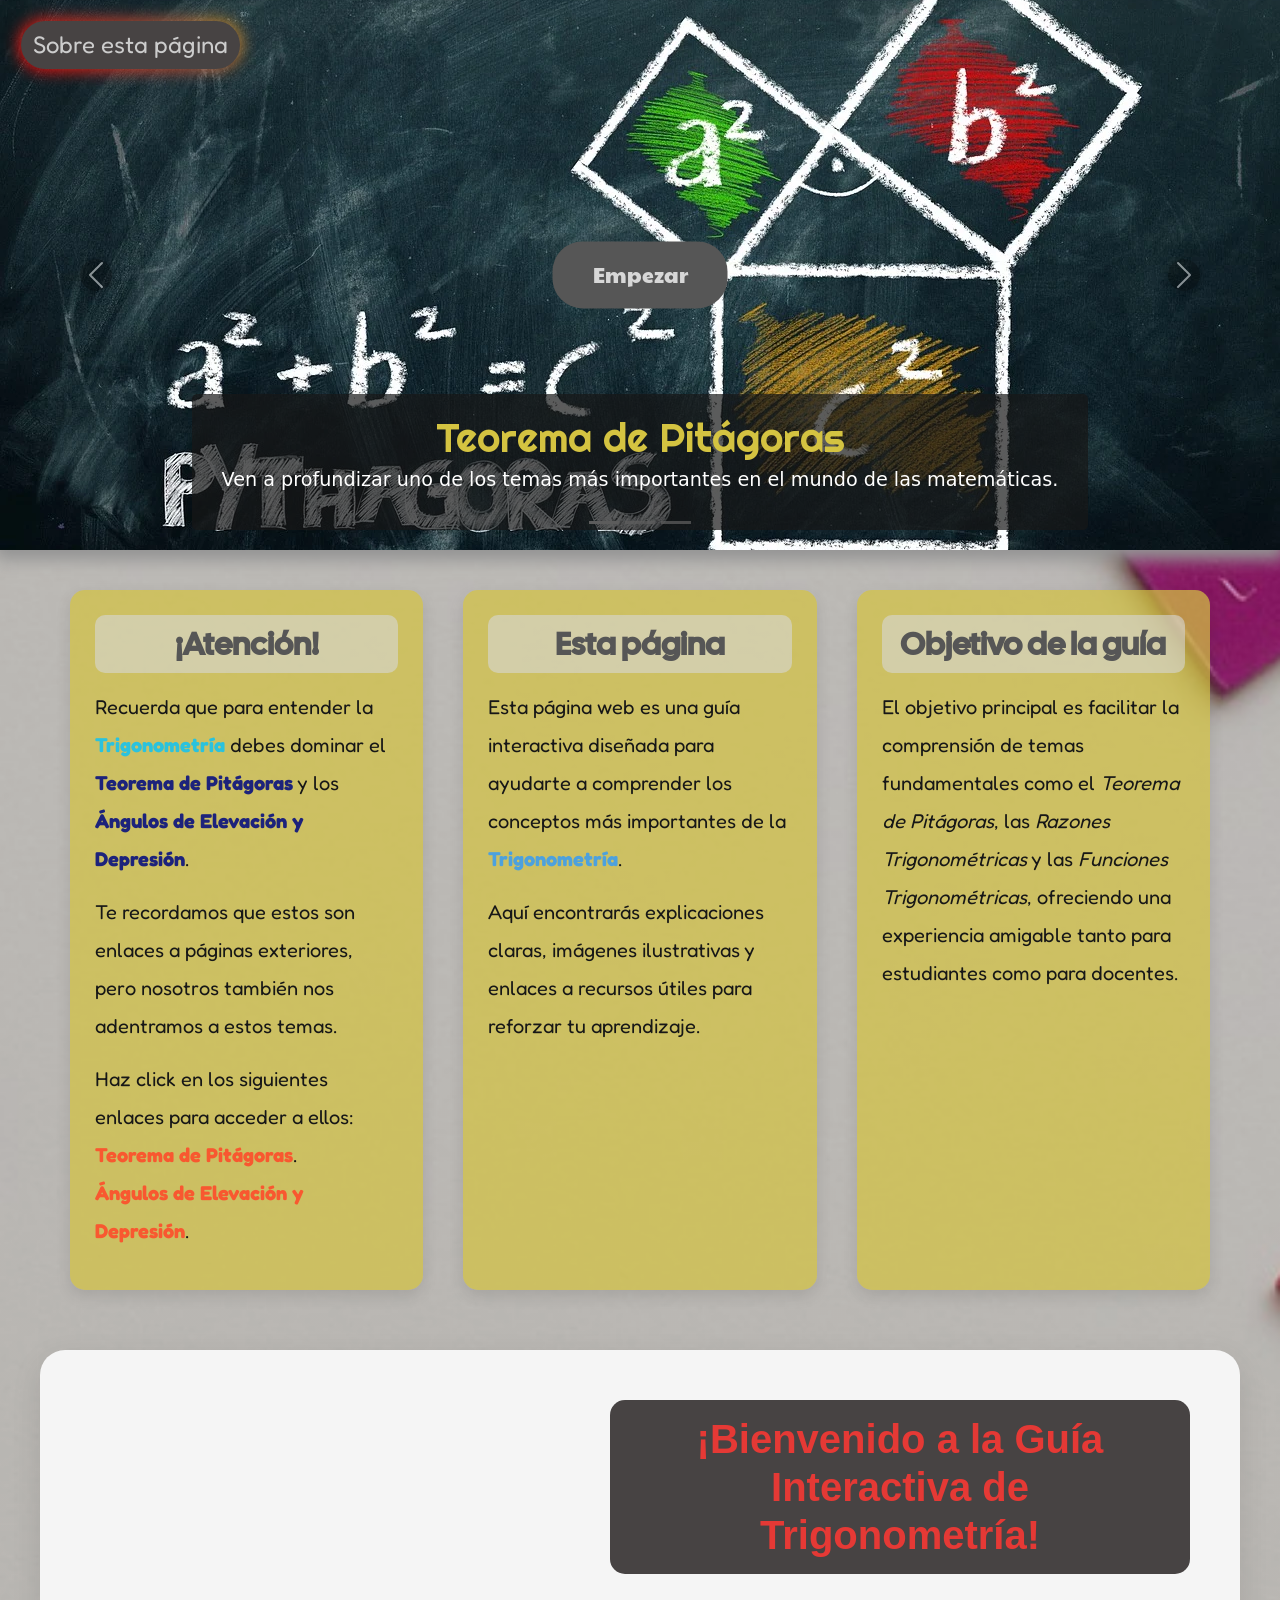
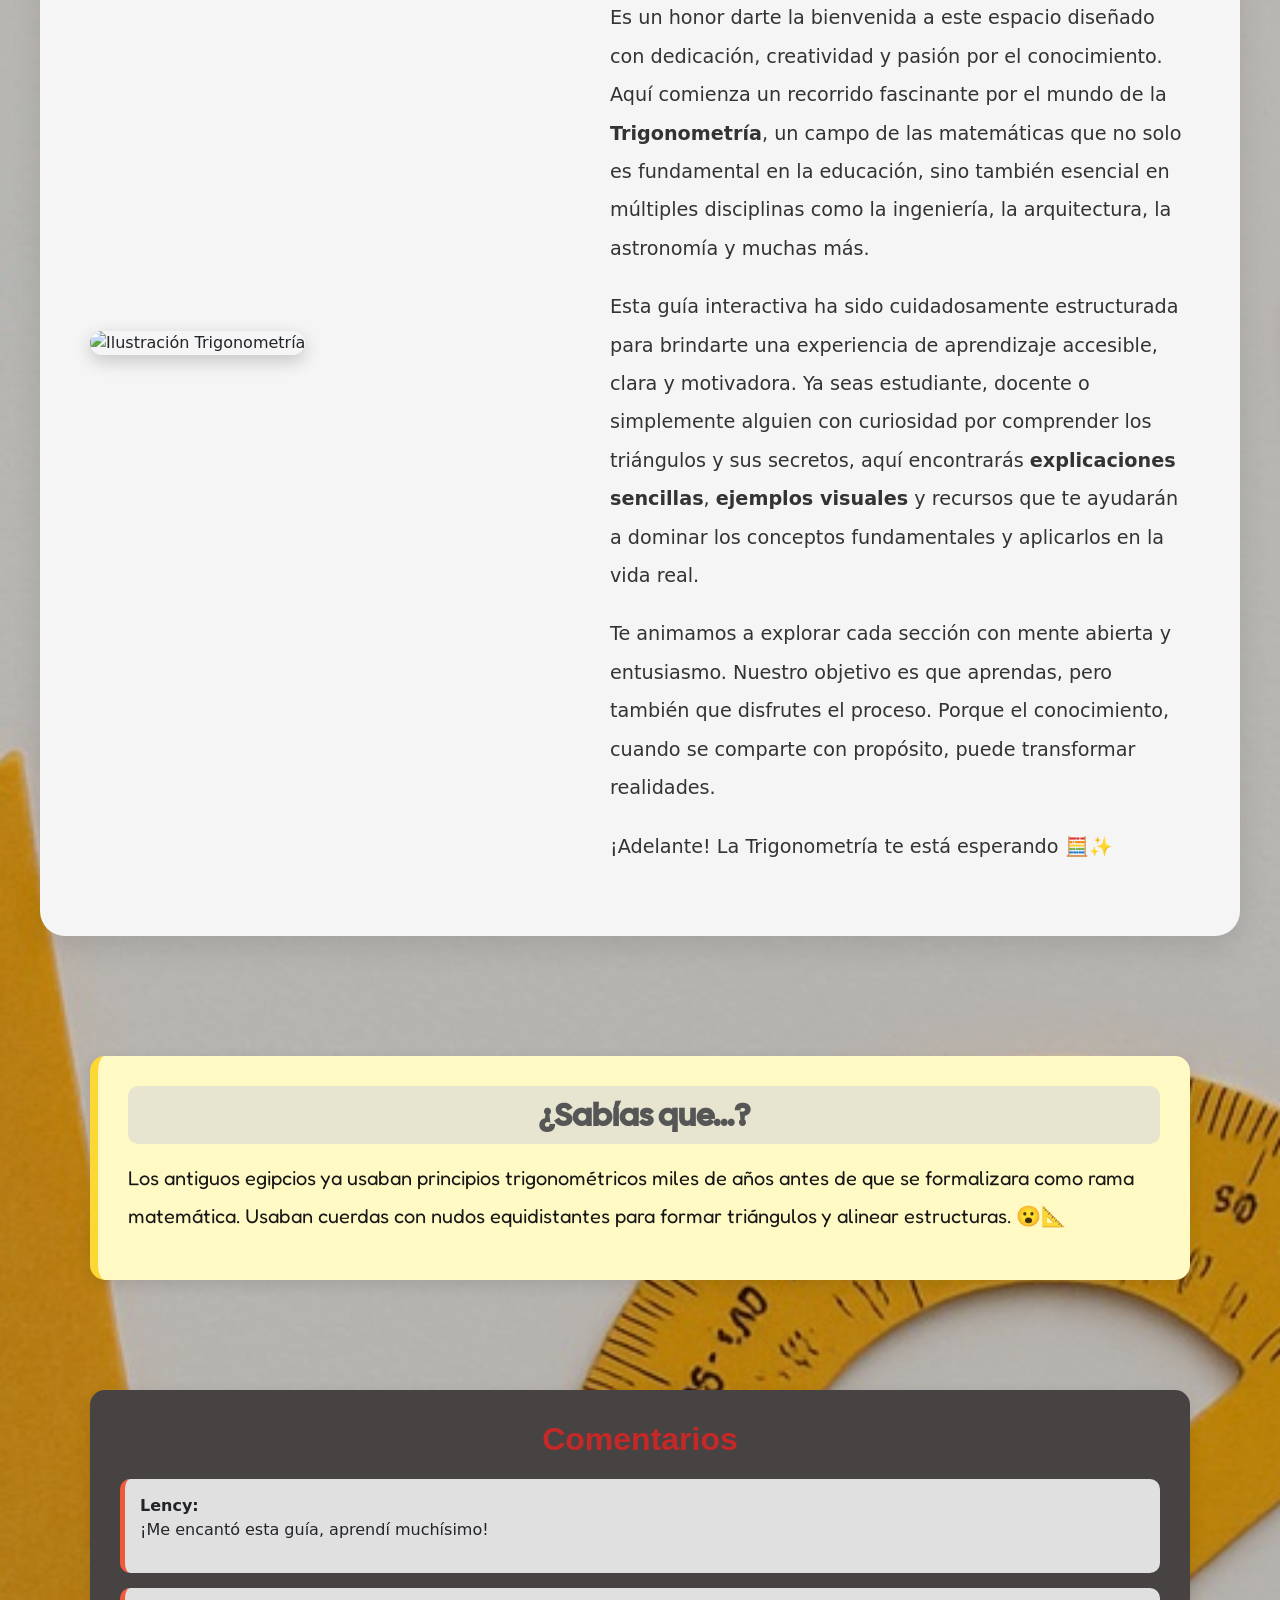
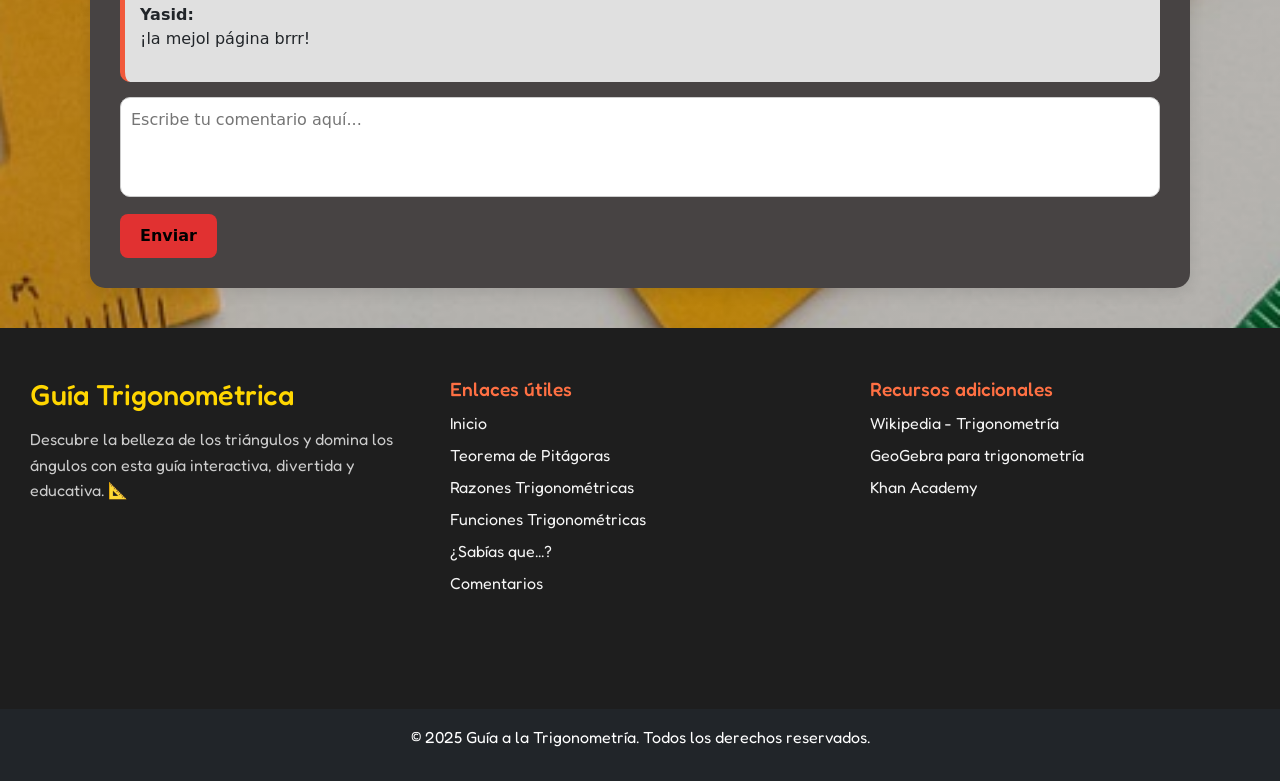
==== index.html @ e8742f60 "Add files via upload" ====
<!DOCTYPE html>
  <html lang="en">
  <head>
      <meta charset="UTF-8">
      <meta name="viewport" content="width=device-width, initial-scale=1.0">
      <meta name="viewport" content="width=device-width, initial-scale=1">
      <title>Guía a Trigonometría</title>

      <link rel="stylesheet" href="CSS/indexstyle.css">
      <link href="/Iconos/Logo Grebil.png" type="trigonometria/x-icon" rel="shorcut icon">
      <link rel="stylesheet" href="https://cdn.jsdelivr.net/npm/bootstrap@5.3.7/dist/css/bootstrap.min.css">

      <link rel="preconnect" href="https://fonts.googleapis.com">
      <link rel="preconnect" href="https://fonts.gstatic.com" crossorigin>
      <link href="https://fonts.googleapis.com/css2?family=Cal+Sans&family=Coming+Soon&family=Fredoka:wght@300..700&family=Paytone+One&family=Righteous&display=swap" rel="stylesheet">

  </head>
  <body>
    <nav class="carrusel">
        <div id="carouselExampleCaptions" class="carousel slide">
            <div class="carousel-indicators">
                <button type="button" data-bs-target="#carouselExampleCaptions" data-bs-slide-to="0" class="active"
                    aria-current="true" aria-label="Slide 1"></button>
                <button type="button" data-bs-target="#carouselExampleCaptions" data-bs-slide-to="1"
                    aria-label="Slide 2"></button>
                <button type="button" data-bs-target="#carouselExampleCaptions" data-bs-slide-to="2"
                    aria-label="Slide 3"></button>
            </div>
            <main class="carrusel-container">
                <div id="mainCarousel" class="carousel slide" data-bs-ride="carousel" data-bs-interval="4000">
                    <div class="carousel-indicators">
                        <a href="Enlaces/sobreEstaPagina.html" class="btn"> Sobre esta página </a>
                        <button type="button" data-bs-target="#mainCarousel" data-bs-slide-to="0" class="active"
                            aria-current="true" aria-label="Diapositiva 1: Funciones Trigonométricas"></button>
                        <button type="button" data-bs-target="#mainCarousel" data-bs-slide-to="1"
                            aria-label="Diapositiva 2: Razones Trigonométricas"></button>
                        <button type="button" data-bs-target="#mainCarousel" data-bs-slide-to="2"
                            aria-label="Diapositiva 3: Teorema de Pitágoras"></button>
                    </div>
                    <div class="carousel-inner">
                        <div class="carousel-item active">
                          <a href="Enlaces/teoremaPitagoras.html" class="Go">Empezar</a>
                          <img src="Imagenes/teorema_pitágoras/portada.webp" class="d-block w-100"
                                alt="Funciones trigonométricas">
                          <div class="carousel-caption d-none d-md-block">
                            <h5>Teorema de Pitágoras</h5>
                            <p>Ven a profundizar uno de los temas más importantes en el mundo de las matemáticas.</p>
                          </div>
                        </div>
                        <div class="carousel-item">
                          <a href="Enlaces/razonesTrigonometricas.html" class="Go">Empezar</a>
                          <img src="Imagenes/razones_trigonometricas/portada.jpg" class="d-block w-100"
                              alt="Razones Trigonométricas">
                          <div class="carousel-caption d-none d-md-block">
                              <h5>Razones Trigonométricas</h5>
                              <p>Continúa el camino de los triángulos que ya has comenzado.</p>
                          </div>
                        </div>
                        <div class="carousel-item">
                          <a href="Enlaces/funcionesTrigonometricas.html" class="Go">Empezar</a>
                          <img src="Imagenes/funciones_trigonometricas/grafico.png" class="d-block w-100" alt="Teorema de Pitágoras">
                          <div class="carousel-caption d-none d-md-block">
                              <h5>Funciones Trigonométricas</h5>
                              <p>Concluye tus conocimientos básicos.
                              </p>
                          </div>
                        </div>
                    </div>

                    <button class="carousel-control-prev" type="button" data-bs-target="#carouselExampleCaptions"
                        data-bs-slide="prev">
                        <span class="carousel-control-prev-icon" aria-current="true"></span>
                        <span class="visually-hidden">Previous</span>
                    </button>
                    <button class="carousel-control-next" type="button" data-bs-target="#carouselExampleCaptions"
                        data-bs-slide="next">
                        <span class="carousel-control-next-icon" aria-hidden="true"></span>
                        <span class="visually-hidden">Next</span>
                    </button>
                </div>
    </nav>

      <div class="contenedor-cajas">
          <div class="caja-aviso">
            <h2 class="titulo-aviso">¡Atención!</h2>
              <p>Recuerda que para entender la <a target="_blank" href="https://es.wikipedia.org/wiki/Trigonometr%C3%ADa" class="a">Trigonometría</a> debes dominar el <a target="_blank" href="https://es.wikipedia.org/wiki/Teorema_de_Pit%C3%A1goras" class="b">Teorema de Pitágoras</a> y los <a class="b" href="https://es.khanacademy.org/math/geometry/hs-geo-trig/hs-geo-modeling-with-right-triangles/a/angles-of-elevation-and-depression">Ángulos de Elevación y Depresión</a>.</p>
              <p>Te recordamos que estos son enlaces a páginas exteriores, pero nosotros también nos adentramos a estos temas.</p>
              <p>Haz click en los siguientes enlaces para acceder a ellos:<br> <a class="c" href="Enlaces/teoremaPitagoras.html">Teorema de Pitágoras</a>.<br> <a class="c" href="Enlaces/gradosElevacionDepresion.html">Ángulos de Elevación y Depresión</a>.</p>
          </div>
          <div class="caja-aviso">
            <h2 class="titulo-aviso">Esta página</h2>
              <p>Esta página web es una guía interactiva diseñada para ayudarte a comprender los conceptos más importantes de la <strong style="color: var(--blu);">Trigonometría</strong>.</p>
              <p>Aquí encontrarás explicaciones claras, imágenes ilustrativas y enlaces a recursos útiles para reforzar tu aprendizaje.</p>
          </div>
          <div class="caja-aviso">
            <h2 class="titulo-aviso">Objetivo de la guía</h2>
              <p>
                  El objetivo principal es facilitar la comprensión de temas fundamentales como el <em>Teorema de Pitágoras</em>, las <em>Razones Trigonométricas</em>  
                  y las <em>Funciones Trigonométricas</em>, ofreciendo una experiencia amigable tanto para estudiantes como para docentes.
              </p>
          </div>
      </div>
          
      <div class="storytelling-section">
  <div class="storytelling-image">
    <img src="Imagenes/funciones-trigonométricas.jpeg" alt="Ilustración Trigonometría">
  </div>
  <div class="storytelling-text">
    <h2 class="title-welcome">¡Bienvenido a la Guía Interactiva de Trigonometría!</h2>
    <div class="welcome-content">
      <p>
        Es un honor darte la bienvenida a este espacio diseñado con dedicación, creatividad y pasión por el conocimiento. 
        Aquí comienza un recorrido fascinante por el mundo de la <strong>Trigonometría</strong>, un campo de las matemáticas 
        que no solo es fundamental en la educación, sino también esencial en múltiples disciplinas como la ingeniería, la arquitectura, 
        la astronomía y muchas más.
      </p>
      <p>
        Esta guía interactiva ha sido cuidadosamente estructurada para brindarte una experiencia de aprendizaje 
        accesible, clara y motivadora. Ya seas estudiante, docente o simplemente alguien con curiosidad por comprender los 
        triángulos y sus secretos, aquí encontrarás <strong>explicaciones sencillas</strong>, <strong>ejemplos visuales</strong> y recursos que te ayudarán a dominar los conceptos 
        fundamentales y aplicarlos en la vida real.
      </p>
      <p>
        Te animamos a explorar cada sección con mente abierta y entusiasmo. Nuestro objetivo es que aprendas, pero también que disfrutes el proceso. 
        Porque el conocimiento, cuando se comparte con propósito, puede transformar realidades. 
      </p>
      <p>
        ¡Adelante! La Trigonometría te está esperando 🧮✨
      </p>
    </div>
  </div>
</div>


      <section class="contenedor-curiosidad">
          <div class="caja-aviso curiosidad">
              <img class="bg-curiosidad" src="Imagenes/fondos/bombilla.png" alt="Bombilla curiosidad">
              <h3 class="titulo-aviso">¿Sabías que...?</h3>
              <p>
                  Los antiguos egipcios ya usaban principios trigonométricos miles de años antes de que se formalizara como rama matemática. Usaban cuerdas con nudos equidistantes para formar triángulos y alinear estructuras. 😮📐
              </p>
          </div>
      </section>  

      <section class="seccion-comentarios">
        <h2>Comentarios</h2>
          <div class="comentario">
            <strong>Lency:</strong>
            <p>¡Me encantó esta guía, aprendí muchísimo!</p>
          </div>
          <div class="comentario">
            <strong>Yasid:</strong>
            <p>¡la mejol página brrr!</p>
          </div>

          <form class="form-comentario">
            <textarea placeholder="Escribe tu comentario aquí..." required></textarea>
            <button type="submit">Enviar</button>
          </form>
      </section>

    <script src="https://cdn.jsdelivr.net/npm/bootstrap@5.3.7/dist/js/bootstrap.bundle.min.js"></script>
    <script src="JVS/indexscript.js"></script>

</body>
<footer class="footer-flow">
  <div class="footer-container">
    
    <div class="footer-logo">
      <h3>Guía Trigonométrica</h3>
      <p>Descubre la belleza de los triángulos y domina los ángulos con esta guía interactiva, divertida y educativa. 📐</p>
    </div>
    <div class="footer-links">
      <h4>Enlaces útiles</h4>
      <ul>
        <li><a href="index.html">Inicio</a></li>
        <li><a href="Enlaces/teoremaPitagoras.html">Teorema de Pitágoras</a></li>
        <li><a href="Enlaces/razonesTrigonometricas.html">Razones Trigonométricas</a></li>
        <li><a href="Enlaces/funcionesTrigonometricas.html">Funciones Trigonométricas</a></li>
        <li><a href="#sabias-que">¿Sabías que...?</a></li>
        <li><a href="#comentarios">Comentarios</a></li>
      </ul>
    </div>

    <div class="footer-recursos">
      <h4>Recursos adicionales</h4>
      <ul>
        <li><a href="https://es.wikipedia.org/wiki/Trigonometr%C3%ADa" target="_blank">Wikipedia - Trigonometría</a></li>
        <li><a href="https://www.geogebra.org/" target="_blank">GeoGebra para trigonometría</a></li>
        <li><a href="https://www.khanacademy.org/math/trigonometry" target="_blank">Khan Academy</a></li>
      </ul>
    </div>

  </div>
    <div class="bg-dark text-white text-center py-3 mt-5">
        <p>©️ 2025 Guía a la Trigonometría. Todos los derechos reservados.</p>
    </div>

</footer>
</html>
---- CSS/indexstyle.css ----
:root {
    --darkblu: rgb(29, 35, 123);
    --blu: rgb(77, 161, 221);
    --yelow: rgb(212, 195, 65);
    --transyelow: rgba(212, 195, 65, 0.7);
    --red: rgb(248, 88, 48);
    --primary: rgb(148, 148, 148); /* Para sombras y acentos */
    --secondary: rgb(69, 69, 69); /* Color de fondo original del body y aside */
    --terciary: rgb(215, 215, 215); /* Color de texto claro */
    --transterciary: rgba(215, 215, 215, 0.6); 
    --fourty: rgb(23, 23, 23); /* Fondo principal (alternativo si prefieres más oscuro) */
    --transfourty: rgba(23, 23, 23, 0.7); /* Fondo semi-transparente para captions */
    --fifty: rgb(86, 86, 86); /* Fondo del botón Empezar */
    --transfifty: rgb(86, 86, 86, 0.7);
}

/*-----------------------BODY-----------------------*/
body {
  font-family: 'Fredoka', sans-serif;
  background-color: var(--secondary);
  color: var(--terciary);

  background-image: linear-gradient(
      rgba(0, 0, 0, 0.2),
      rgba(0, 0, 0, 0.2)
    ),
    url("../Imagenes/fondos/multicolor.jpg");

  background-repeat: no-repeat;
  background-size: cover;        
  background-position: center;   
  background-attachment: scroll;  

  margin: 0;
  padding: 0;
  overflow-x: hidden;
  min-height: 100vh;           
  width: 100%;
  display: block;
}


.carousel-indicators a{
  color: #ccc;
  font-family: 'Fredoka', sans-serif;
  font-size: 24px;
}

/*--bendito boton---*/
.btn {
    padding: 15px 40px;
    border: none;
    outline: none;
    color: #fcfcfc;
    cursor: pointer;
    position: fixed; 
    top: 20px;
    left: 20px;
    z-index: 999;
    border-radius: 12px;
    background-color: transparent;
    transition: all 0.3s ease-in-out;
}


.btn::before {
    content: "";
    z-index: -1;
    position: absolute;
    width: 100%;
    height: 100%;
    background-color: #474343;
    left: 0;
    top: 0;
    border-radius: 30px;
}

.btn::after {
    content: '';
    background: linear-gradient(
        45deg,
        #FF0000, #ad5c3e, #FFFB00, #b76182,
        #00FFD5, #002BFF, #FF00C8, #FF0000
    );
    position: absolute;
    top: -2px;
    left: -2px;
    background-size: 600%;
    z-index: -3;
    width: calc(100% + 4px);
    height: calc(100% + 4px);
    filter: blur(8px);
    animation: glowing 20s linear infinite;
    transition: opacity 0.3s ease-in-out;
    border-radius: 30px;
    opacity: 1;
}

@keyframes glowing {
    0% {background-position: 0 0;}
    50% {background-position: 400% 0;}
    100% {background-position: 0 0;}
}

.btn:hover::before {
    opacity: 0;
}

.btn:active::after {
    background: transparent;
}

.btn:active {
  color: #000;
}



/*--------------CARRUSEL----------------*/

.carrusel-container {
    width: 100%; /* ¡Abarca todo el ancho de la pantalla! */
    max-width: none; /* Elimina cualquier límite de ancho máximo */
    margin: 0; /* Asegura que no tenga márgenes laterales */
    box-shadow: 0px 5px 15px 5px var(--primary);
    text-align: center;
    position: relative;
    overflow: hidden;
    margin-bottom: 20px; /* Margen debajo del carrusel para separar del aside */
}

/* Estilos para las imágenes dentro de cada diapositiva del carrusel */
.carousel-item img {
    width: 100%; /* Ocupa todo el ancho del contenedor */
    height: auto;
    min-height: 320px; /* Altura mínima un poco mayor para móviles */
    max-height: 550px; /* Altura máxima para pantallas grandes */
    object-fit: cover;
    object-position: center;
}

/* Estilos para el botón "Empezar" */
.Go {
    padding: 12px 30px;
    background-color: var(--fifty);
    color: var(--terciary);
    border-radius: 30px;
    font-family: 'Paytone One', sans-serif;
    text-decoration: none;
    cursor: pointer;
    transition: background-color 0.8s ease-in, color 0.8s ease-in-out, transform 0.4s ease;
    border: none;
    display: inline-block;
    font-size: 1.1em;

    position: absolute;
    top: 50%;
    left: 50%;
    transform: translate(-50%, -50%);
    z-index: 10;
    white-space: nowrap;
}

.Go:hover {
    background-color: var(--terciary);
    color: var(--fourty);
    transform: translate(-50%, -50%) scale(1.05);
}

/* Estilos para las leyendas del carrusel */
.carousel-caption {
    background-color: var(--transfourty);
    padding: 15px;
    border-radius: 5px;
    z-index: 5;
}

.carousel-caption h5 {
    font-family: 'Righteous', cursive;
    font-size: 1.8em;
    color: var(--yelow);
    margin-bottom: 5px;
}

.carousel-caption p {
    font-size: 0.9em;
    line-height: 1.4;
}

/* Estilos para los controles de navegación del carrusel (flechas) */
.carousel-control-prev-icon,
.carousel-control-next-icon {
    background-color: rgba(0, 0, 0, 0.6);
    border-radius: 50%;
    padding: 15px;
    box-shadow: 0 0 10px rgba(0, 0, 0, 0.5);
}


/* Caja de contenido */

.contenedor-cajas {
  display: flex;
  flex-wrap: wrap;
  justify-content: center;
  gap: 20px;
  margin: 30px auto;
  padding: 0 20px;
  max-width: 1200px;
}

/* Caja de contenido */
.caja-aviso {
  background-color:var(--transyelow);
  padding: 25px;
  border-radius: 15px;
  margin: 10px;
  flex: 1 1 300px; /* Mínimo 300px, crece si hay espacio */
  max-width: 360px;
  box-shadow: 0 6px 15px rgba(0, 0, 0, 0.1);
  box-sizing: border-box;
  transition: transform 0.3s ease;
}

.caja-aviso p {
  font-family: 'Fredoka', sans-serif;
  font-size: 1.25rem;       
  line-height: 1.9;         
  color: var(--fourty);
  margin-bottom: 15px;
}

.caja-aviso:hover {
  transform: scale(1.02);
}

.a {
  color: #2bc2dd; 
  font-weight: bold;
  text-decoration: none;
}

.b {
  color: var(--darkblu); 
  font-weight: bold;
  text-decoration: none;
}

.c{
  color: var(--red); 
  font-weight: bold;
  text-decoration: none;
}

/* Títulos */
.titulo-aviso {
  text-align: center;
  font-weight: bold;
  font-size: 2rem;
  font-family: 'Cal Sans';
  margin-bottom: 15px;
  background-color: var(--transterciary);
  color: var(--fifty);
  padding: 10px;
  border-radius: 10px;
}

.caja-aviso img {
  display: block;
  margin: 15px auto 0;
  max-width: 100%;
  border-radius: 12px;
  box-shadow: 0 2px 6px rgba(0,0,0,0.1);
}

.storytelling-section {
  display: flex;
  flex-wrap: wrap;
  align-items: center;
  justify-content: center;
  background-color: #f5f5f5;
  padding: 50px;
  border-radius: 25px;
  margin: 50px auto;
  max-width: 1200px;
  box-shadow: 0 10px 30px rgba(0, 0, 0, 0.1);
  gap: 40px;
}

.storytelling-image {
  flex: 1 1 400px;
  max-width: 500px;
}

.storytelling-image img {
  width: 100%;
  height: auto;
  border-radius: 20px;
  box-shadow: 0 6px 18px rgba(0, 0, 0, 0.2);
  transition: transform 0.5s ease;
}

.storytelling-image img:hover {
  transform: scale(1.03);
}

.storytelling-text {
  flex: 1 1 500px;
}

/* Reaprovechamos el título y párrafos existentes */
.title-welcome {
  font-family: 'Coming Soon', sans-serif;
  font-weight: bold;
  font-size: 2.5rem;
  color: #e53935;
  margin-bottom: 25px;
  background-color: #474343;
  padding: 15px 20px;
  border-radius: 15px;
  text-align: center;
}

.welcome-content p {
  font-size: 1.2rem;
  line-height: 2;
  margin-bottom: 20px;
  color: #333;
}


/* Responsive */
@media (max-width: 768px) {
  .container-welcome {
    padding: 40px 25px;
    max-width: 95%;
  }

  .title-welcome {
    font-size: 2.2rem;
  }

  .welcome-content p {
    font-size: 1.2rem;
    line-height: 2;
  }
}

/* Responsive: en móvil se apilan */
@media (max-width: 768px) {
  .contenedor-cajas {
    flex-direction: column;
    align-items: center;
  }

  .caja-aviso {
    max-width: 90%;
  }
}

.contenedor-curiosidad {
  position: relative;
  display: flex;
  justify-content: center;
  align-items: center;
  padding: 60px 20px;
  overflow: visible;
}


.bg-curiosidad {
  position: absolute;
  bottom: 0;
  right: 0;
  width: 120px;
  transform: translate(50%, -50%) scale(0); 
  transition: transform 0.5s ease-in-out;
  z-index: 0;
  pointer-events: none;
  opacity: 1;
}

.caja-aviso.curiosidad {
  position: relative;
  z-index: 1;
  background-color: #fff9c4;
  border-left: 8px solid #fdd835;
  border-radius: 15px;
  padding: 30px;
  box-shadow: 0 5px 15px rgba(0, 0, 0, 0.1);
  max-width: 1100px;
  width: 100%;
  box-sizing: border-box;
  overflow: visible; 
}

.caja-aviso.curiosidad:hover .bg-curiosidad {
  transform: translate(50%, -50%) scale(1); 
}

/*comentarios*/
.seccion-comentarios {
  background-color: #474343;
  padding: 30px;
  border-radius: 15px;
  max-width: 1100px;
  margin: 40px auto;
  box-shadow: 0 5px 15px rgba(0,0,0,0.1);
}

.seccion-comentarios h2 {
  font-family: "Coming soon", sans-serif;
  font-size: 2rem;
  font-weight: bold;
  text-align: center;
  margin-bottom: 20px;
  color: #c62828;
}

.comentario {
  background: #e0e0e0;
  border-left: 5px solid #f1593b;
  padding: 15px;
  margin-bottom: 15px;
  border-radius: 10px;
}

.form-comentario textarea {
  width: 100%;
  height: 100px;
  border-radius: 10px;
  padding: 10px;
  resize: none;
  border: 1px solid #ccc;
}

.form-comentario button {
  margin-top: 10px;
  padding: 10px 20px;
  background-color: #e13131;
  border: none;
  border-radius: 8px;
  cursor: pointer;
  font-weight: bold;
}

/* Ajustes para pantallas de tabletas (min-width: 768px) */
@media (min-width: 768px) {
    .carousel-item img {
        min-height: 450px;
    }

    .Go {
        padding: 15px 35px;
        font-size: 1.2em;
    }

    .carousel-caption h5 {
        font-size: 2.2em;
    }

    .carousel-caption p {
        font-size: 1.1em;
    }

}

/* Ajustes para pantallas de escritorio (min-width: 992px) */
@media (min-width: 992px) {
    .carousel-item img {
        min-height: 550px;
    }

    .Go {
        padding: 18px 40px;
        font-size: 1.3em;
    }

    .carousel-caption h5 {
        font-size: 2.5em;
    }

    .carousel-caption p {
        font-size: 1.2em;
    }

    .formula-pitagoras {
        font-size: 2.8rem;
    }
}

.footer-flow {
  background-color: #1e1e1e;
  color: #f5f5f5;
  padding-top: 50px;
  font-family: "Fredoka", sans-serif;
}

.footer-container {
  display: flex;
  flex-wrap: wrap;
  justify-content: space-between;
  gap: 40px;
  max-width: 1300px;
  margin: auto;
  padding: 0 30px 50px;
}

.footer-logo,
.footer-links,
.footer-contacto,
.footer-recursos {
  flex: 1 1 220px;
  min-width: 220px;
}

.footer-logo h3 {
  font-size: 1.8rem;
  color: #ffd600;
  margin-bottom: 15px;
}

.footer-logo p {
  font-size: 1rem;
  line-height: 1.6;
  color: #ccc;
}

.footer-img {
  width: 80px;
  margin-top: 15px;
}

.footer-links h4,
.footer-contacto h4,
.footer-recursos h4 {
  font-size: 1.2rem;
  color: #ff7043;
  margin-bottom: 10px;
}

.footer-links ul,
.footer-recursos ul {
  list-style: none;
  padding: 0;
}

.footer-links li,
.footer-recursos li {
  margin-bottom: 8px;
}

.footer-links a,
.footer-recursos a {
  color: #f5f5f5;
  text-decoration: none;
  transition: color 0.3s ease;
}

.footer-links a:hover,
.footer-recursos a:hover {
  color: #ffd600;
  text-decoration: underline;
}
.footer-bottom {
  text-align: center;
  padding: 15px;
  background-color: #111;
  font-size: 0.9rem;
  color: #aaa;
}

/* Responsive para mobile */
@media (max-width: 768px) {
  .footer-container {
    flex-direction: column;
    align-items: center;
    text-align: center;
  }

  .footer-logo,
  .footer-links,
  .footer-contacto,
  .footer-recursos {
    max-width: 100%;
  }

  .redes-sociales {
    justify-content: center;
    margin-top: 10px;
  }
}
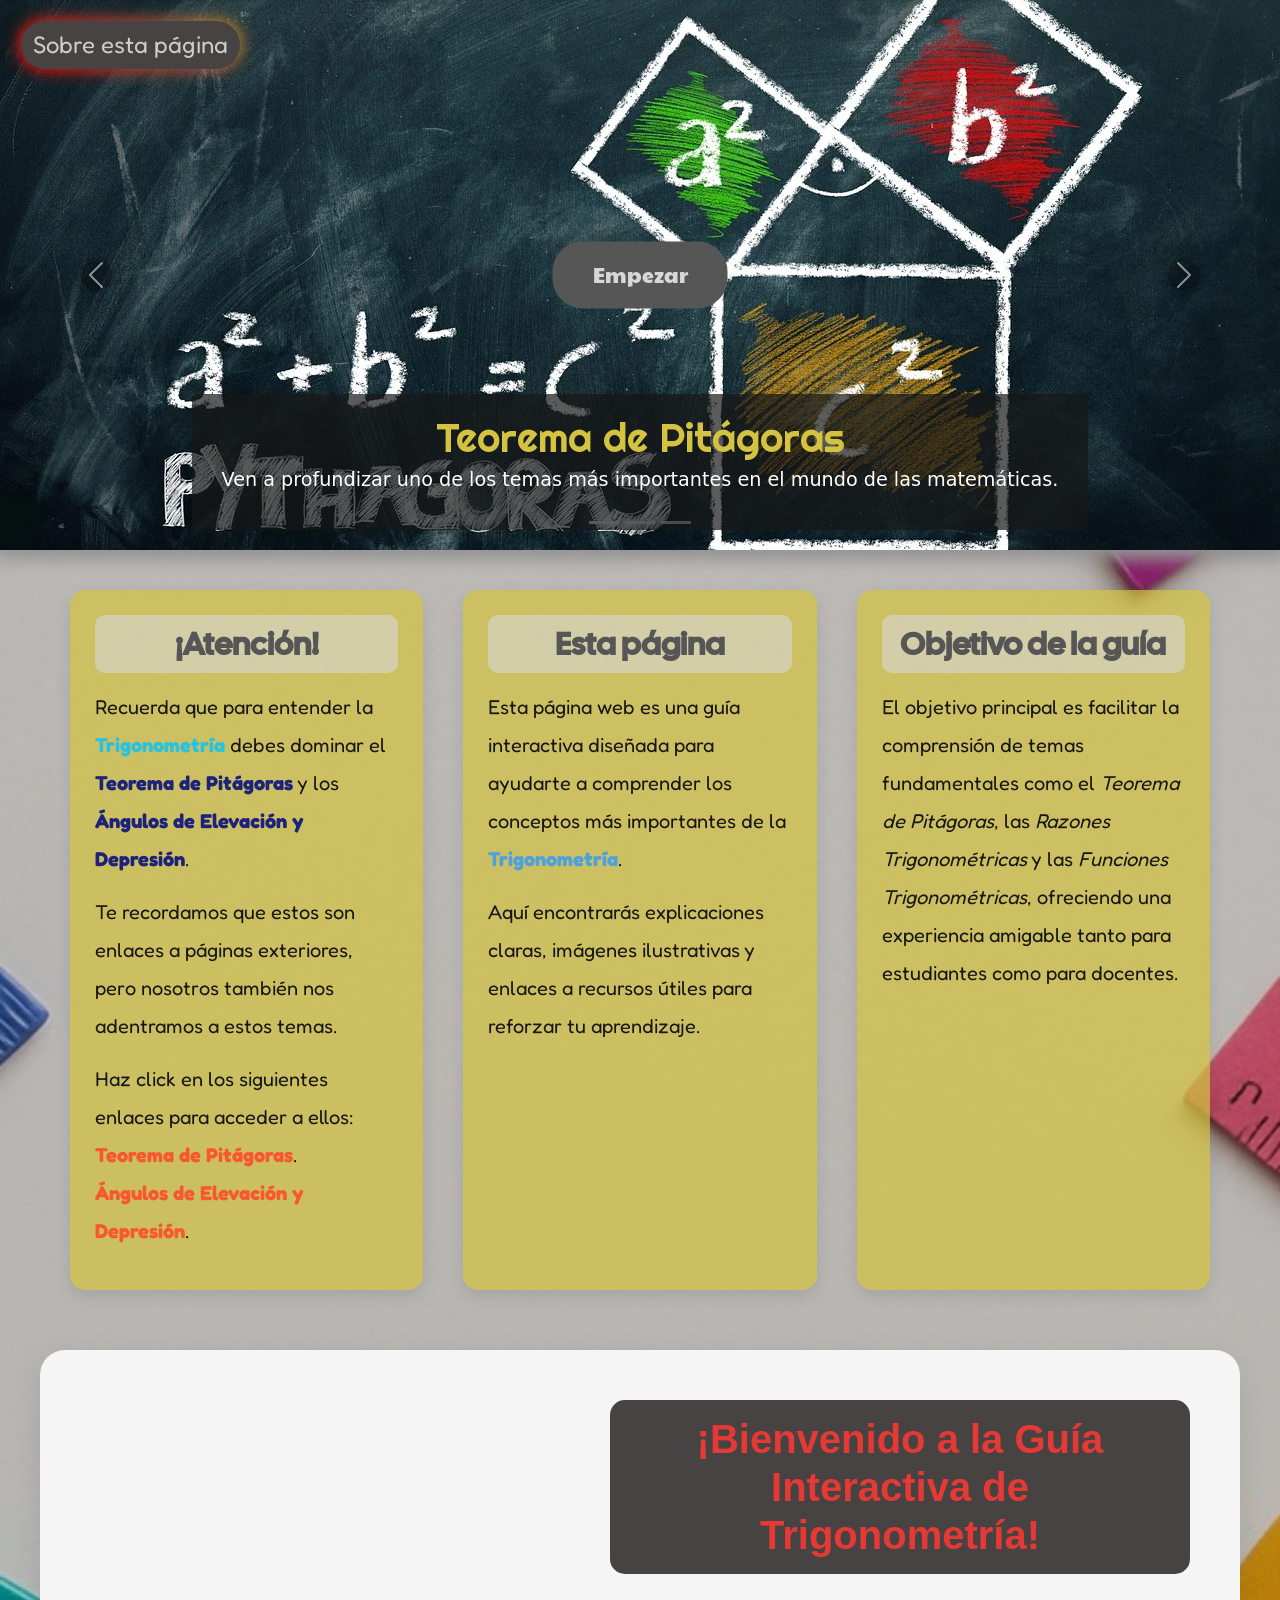
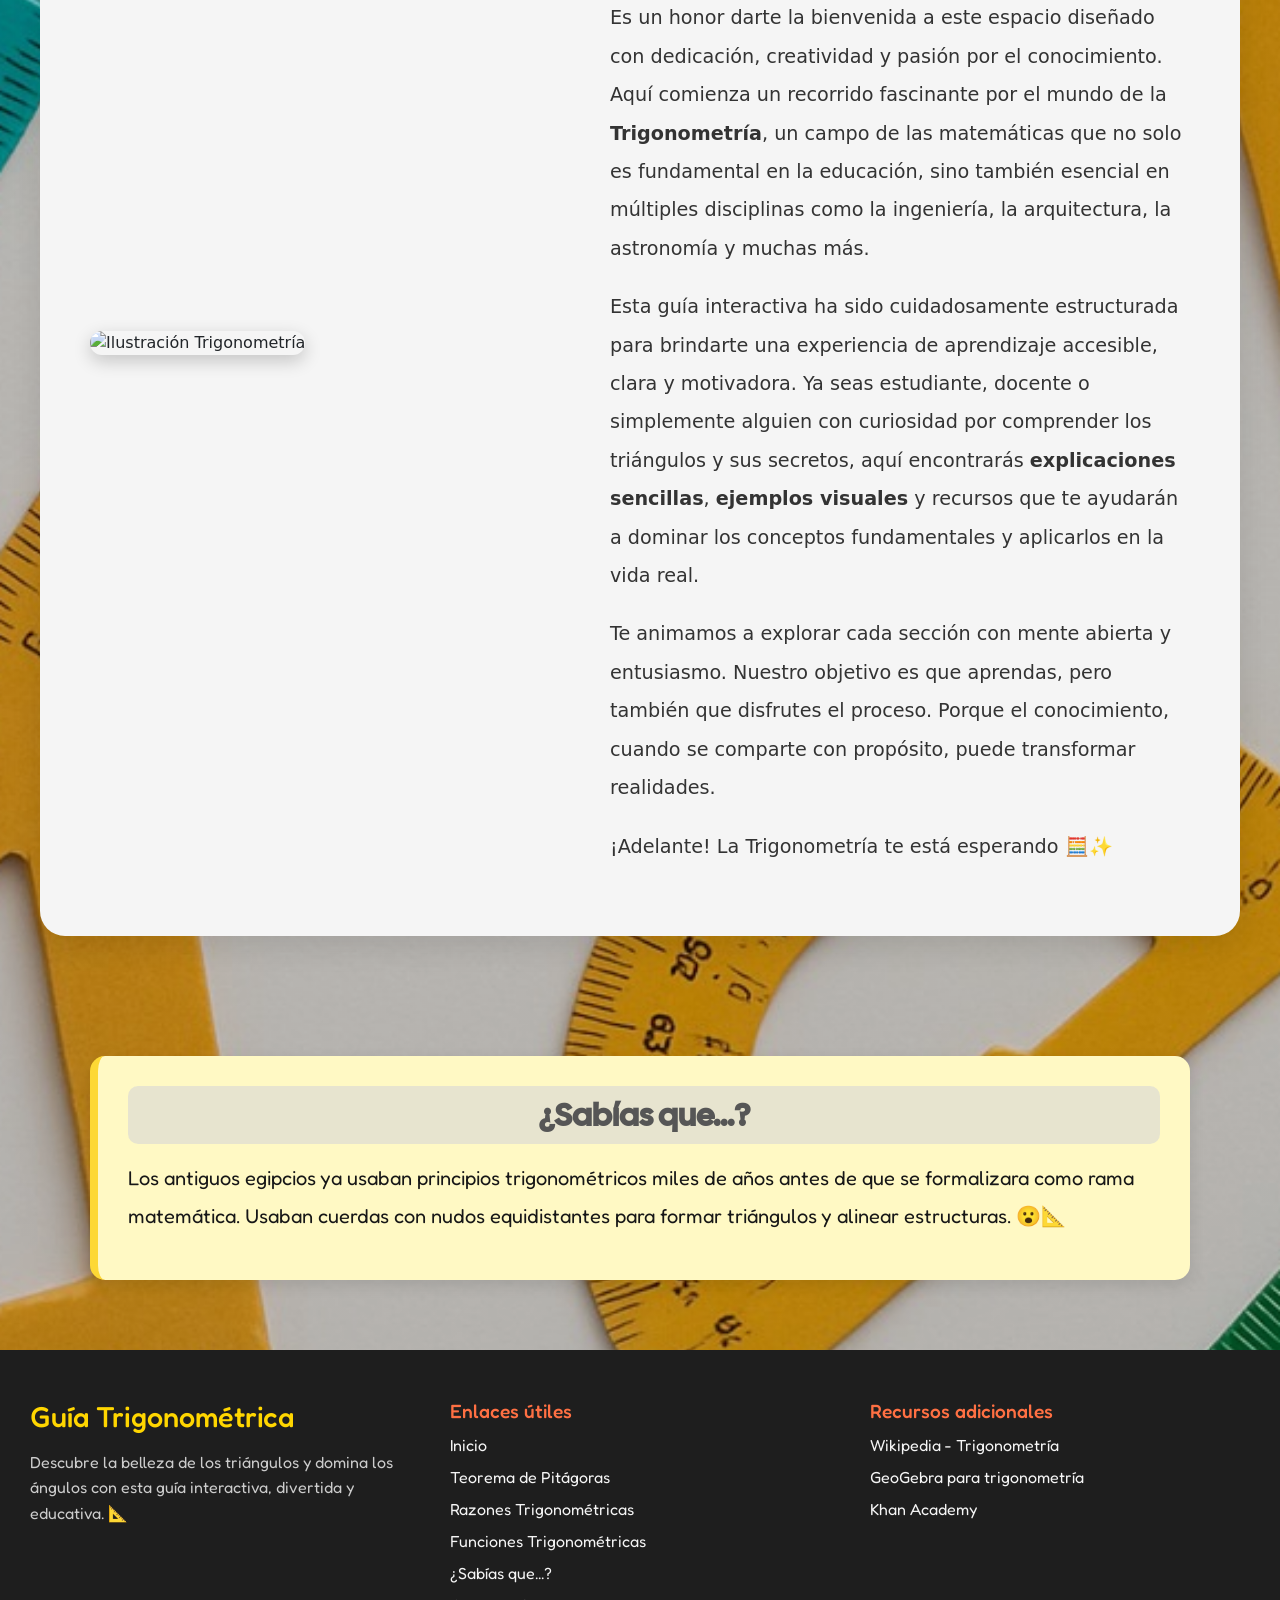
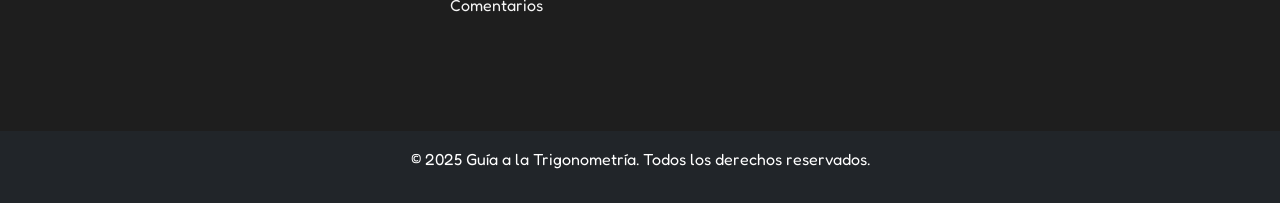
==== commit 8c22d5db: "Update index.html" ====
--- a/index.html
+++ b/index.html
@@ -7,7 +7,7 @@
       <title>Guía a Trigonometría</title>
 
       <link rel="stylesheet" href="CSS/indexstyle.css">
-      <link href="/Iconos/Logo Grebil.png" type="trigonometria/x-icon" rel="shorcut icon">
+      <link href="Iconos/Logo Grebil.png" type="image/png" rel="shortcut icon">
       <link rel="stylesheet" href="https://cdn.jsdelivr.net/npm/bootstrap@5.3.7/dist/css/bootstrap.min.css">
 
       <link rel="preconnect" href="https://fonts.googleapis.com">
@@ -42,7 +42,7 @@
                           <a href="Enlaces/teoremaPitagoras.html" class="Go">Empezar</a>
                           <img src="Imagenes/teorema_pitágoras/portada.webp" class="d-block w-100"
                                 alt="Funciones trigonométricas">
-                          <div class="carousel-caption d-none d-md-block">
+                          <div class="carousel-caption">
                             <h5>Teorema de Pitágoras</h5>
                             <p>Ven a profundizar uno de los temas más importantes en el mundo de las matemáticas.</p>
                           </div>
@@ -51,7 +51,7 @@
                           <a href="Enlaces/razonesTrigonometricas.html" class="Go">Empezar</a>
                           <img src="Imagenes/razones_trigonometricas/portada.jpg" class="d-block w-100"
                               alt="Razones Trigonométricas">
-                          <div class="carousel-caption d-none d-md-block">
+                          <div class="carousel-caption">
                               <h5>Razones Trigonométricas</h5>
                               <p>Continúa el camino de los triángulos que ya has comenzado.</p>
                           </div>
@@ -59,7 +59,7 @@
                         <div class="carousel-item">
                           <a href="Enlaces/funcionesTrigonometricas.html" class="Go">Empezar</a>
                           <img src="Imagenes/funciones_trigonometricas/grafico.png" class="d-block w-100" alt="Teorema de Pitágoras">
-                          <div class="carousel-caption d-none d-md-block">
+                          <div class="carousel-caption">
                               <h5>Funciones Trigonométricas</h5>
                               <p>Concluye tus conocimientos básicos.
                               </p>
@@ -142,23 +142,6 @@
           </div>
       </section>  
 
-      <section class="seccion-comentarios">
-        <h2>Comentarios</h2>
-          <div class="comentario">
-            <strong>Lency:</strong>
-            <p>¡Me encantó esta guía, aprendí muchísimo!</p>
-          </div>
-          <div class="comentario">
-            <strong>Yasid:</strong>
-            <p>¡la mejol página brrr!</p>
-          </div>
-
-          <form class="form-comentario">
-            <textarea placeholder="Escribe tu comentario aquí..." required></textarea>
-            <button type="submit">Enviar</button>
-          </form>
-      </section>
-
     <script src="https://cdn.jsdelivr.net/npm/bootstrap@5.3.7/dist/js/bootstrap.bundle.min.js"></script>
     <script src="JVS/indexscript.js"></script>
 
@@ -197,4 +180,4 @@
     </div>
 
 </footer>
-</html>+</html>
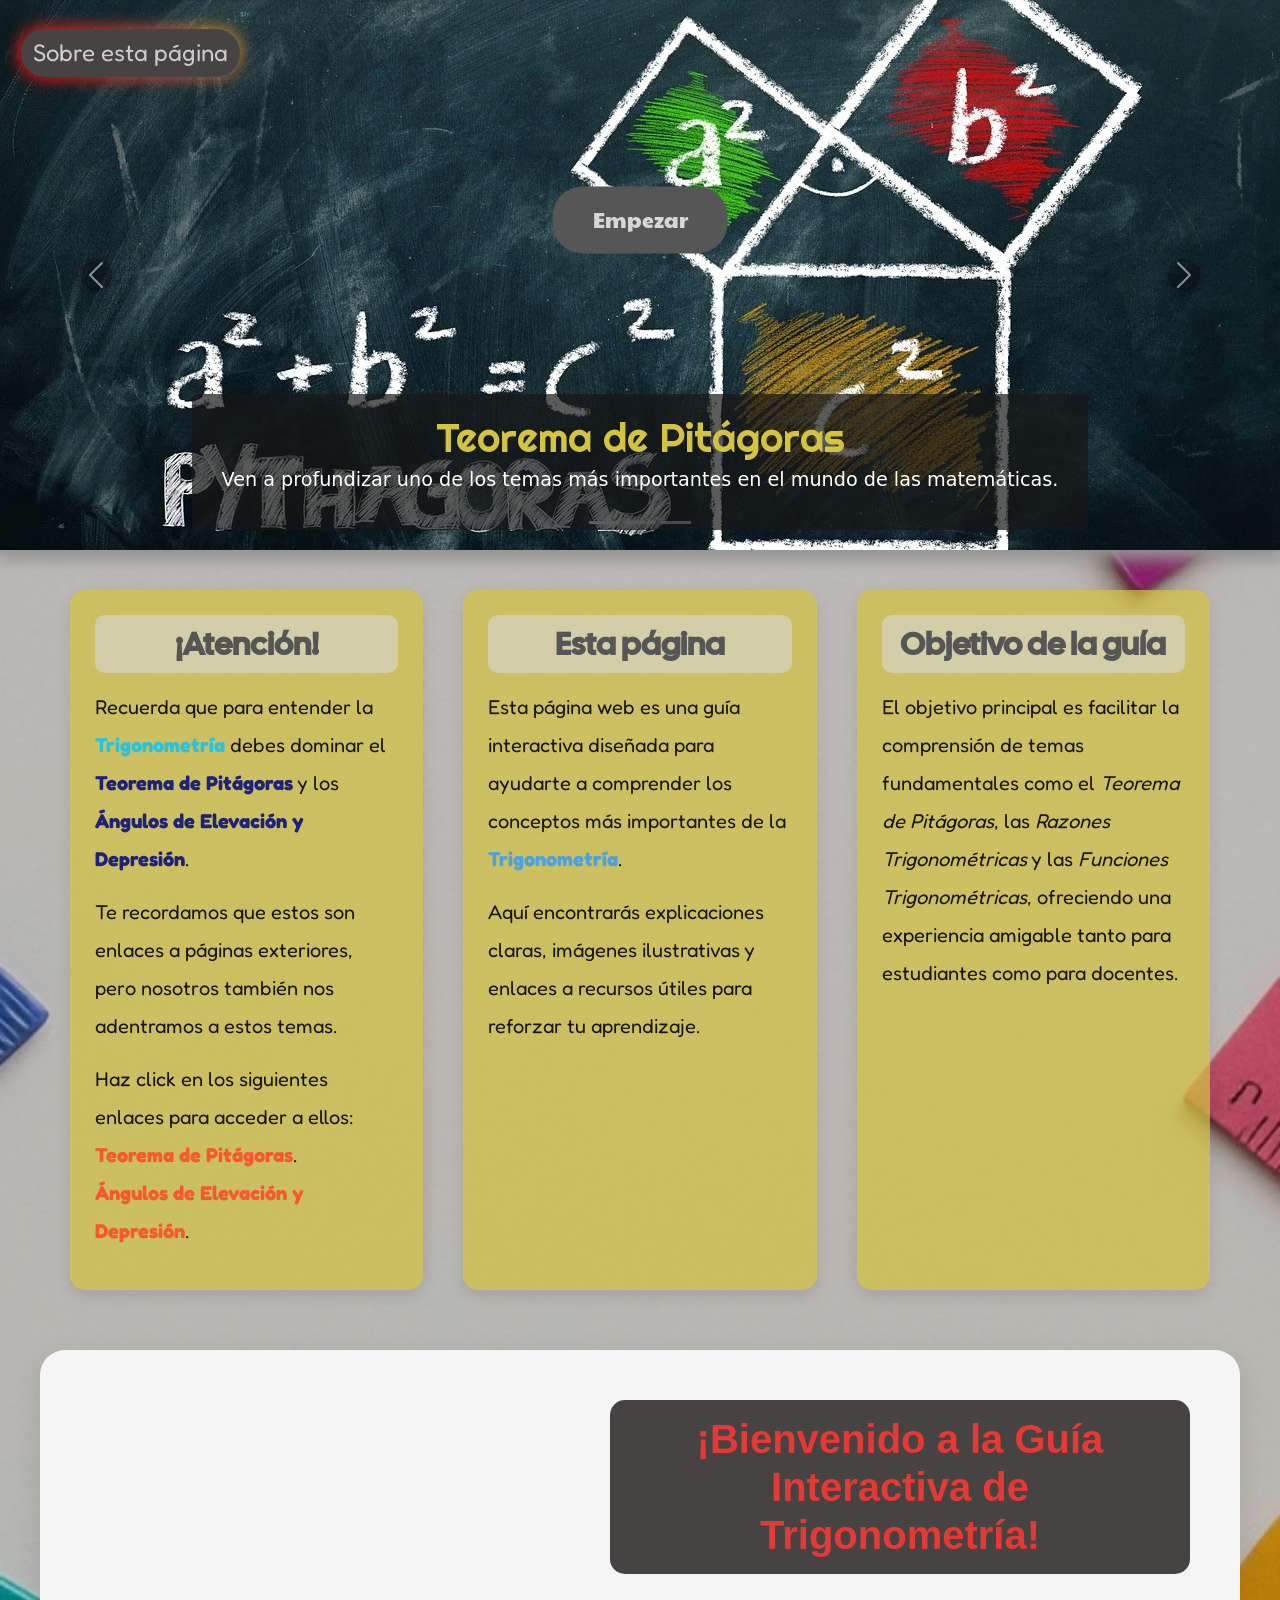
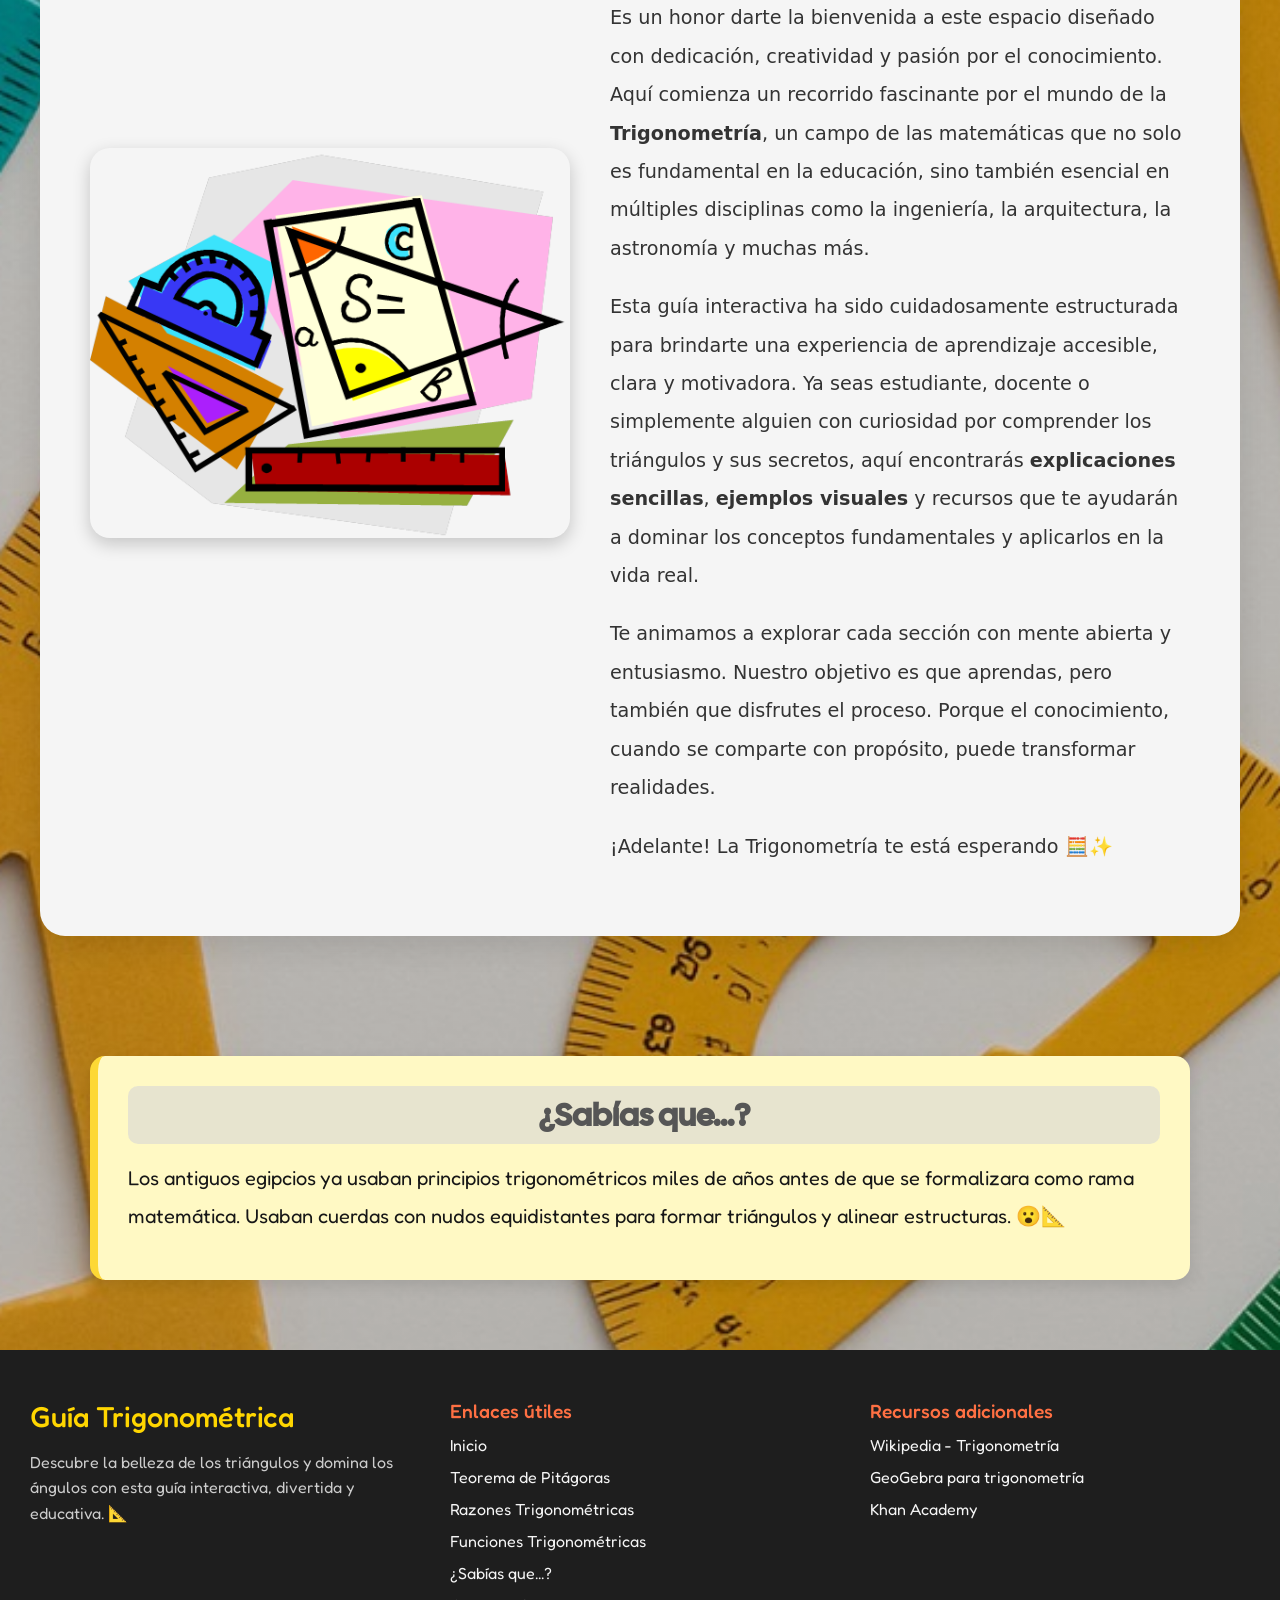
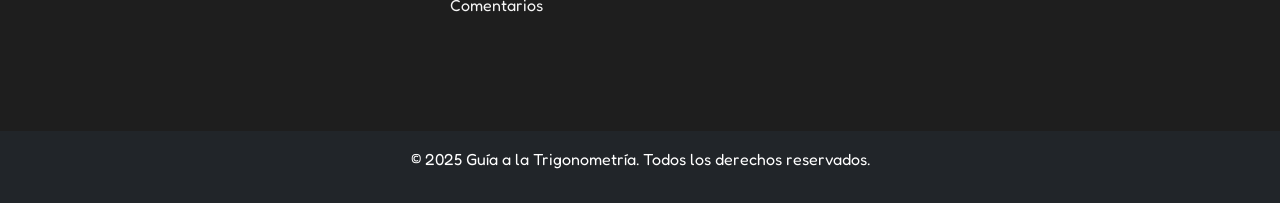
==== commit 317bc5cf: "Update index.html" ====
--- a/index.html
+++ b/index.html
@@ -103,7 +103,7 @@
           
       <div class="storytelling-section">
   <div class="storytelling-image">
-    <img src="Imagenes/funciones-trigonométricas.jpeg" alt="Ilustración Trigonometría">
+    <img src="Imagenes/fondos/bonito.png" alt="Ilustración Trigonometría">
   </div>
   <div class="storytelling-text">
     <h2 class="title-welcome">¡Bienvenido a la Guía Interactiva de Trigonometría!</h2>
--- a/CSS/indexstyle.css
+++ b/CSS/indexstyle.css
@@ -444,19 +444,31 @@
   font-weight: bold;
 }
 
-/* Ajustes para pantallas de tabletas (min-width: 768px) */
-@media (min-width: 768px) {
+/* Ajustes*/
+@media (min-width: 480px) {
     .carousel-item img {
         min-height: 450px;
     }
 
+    .carousel-caption{
+      margin-top: 50%;
+    }
+
+    .btn {
+    padding: 10px 20px;
+    font-size: 1rem;
+    margin: 8px auto;
+    max-width: 80%;
+  }
+
     .Go {
-        padding: 15px 35px;
-        font-size: 1.2em;
+        padding: 20px 20px;
+        font-size: 0.9em;
+        top: 40%;
     }
 
     .carousel-caption h5 {
-        font-size: 2.2em;
+        font-size: 2rem;
     }
 
     .carousel-caption p {
@@ -589,4 +601,4 @@
     justify-content: center;
     margin-top: 10px;
   }
-}+}
